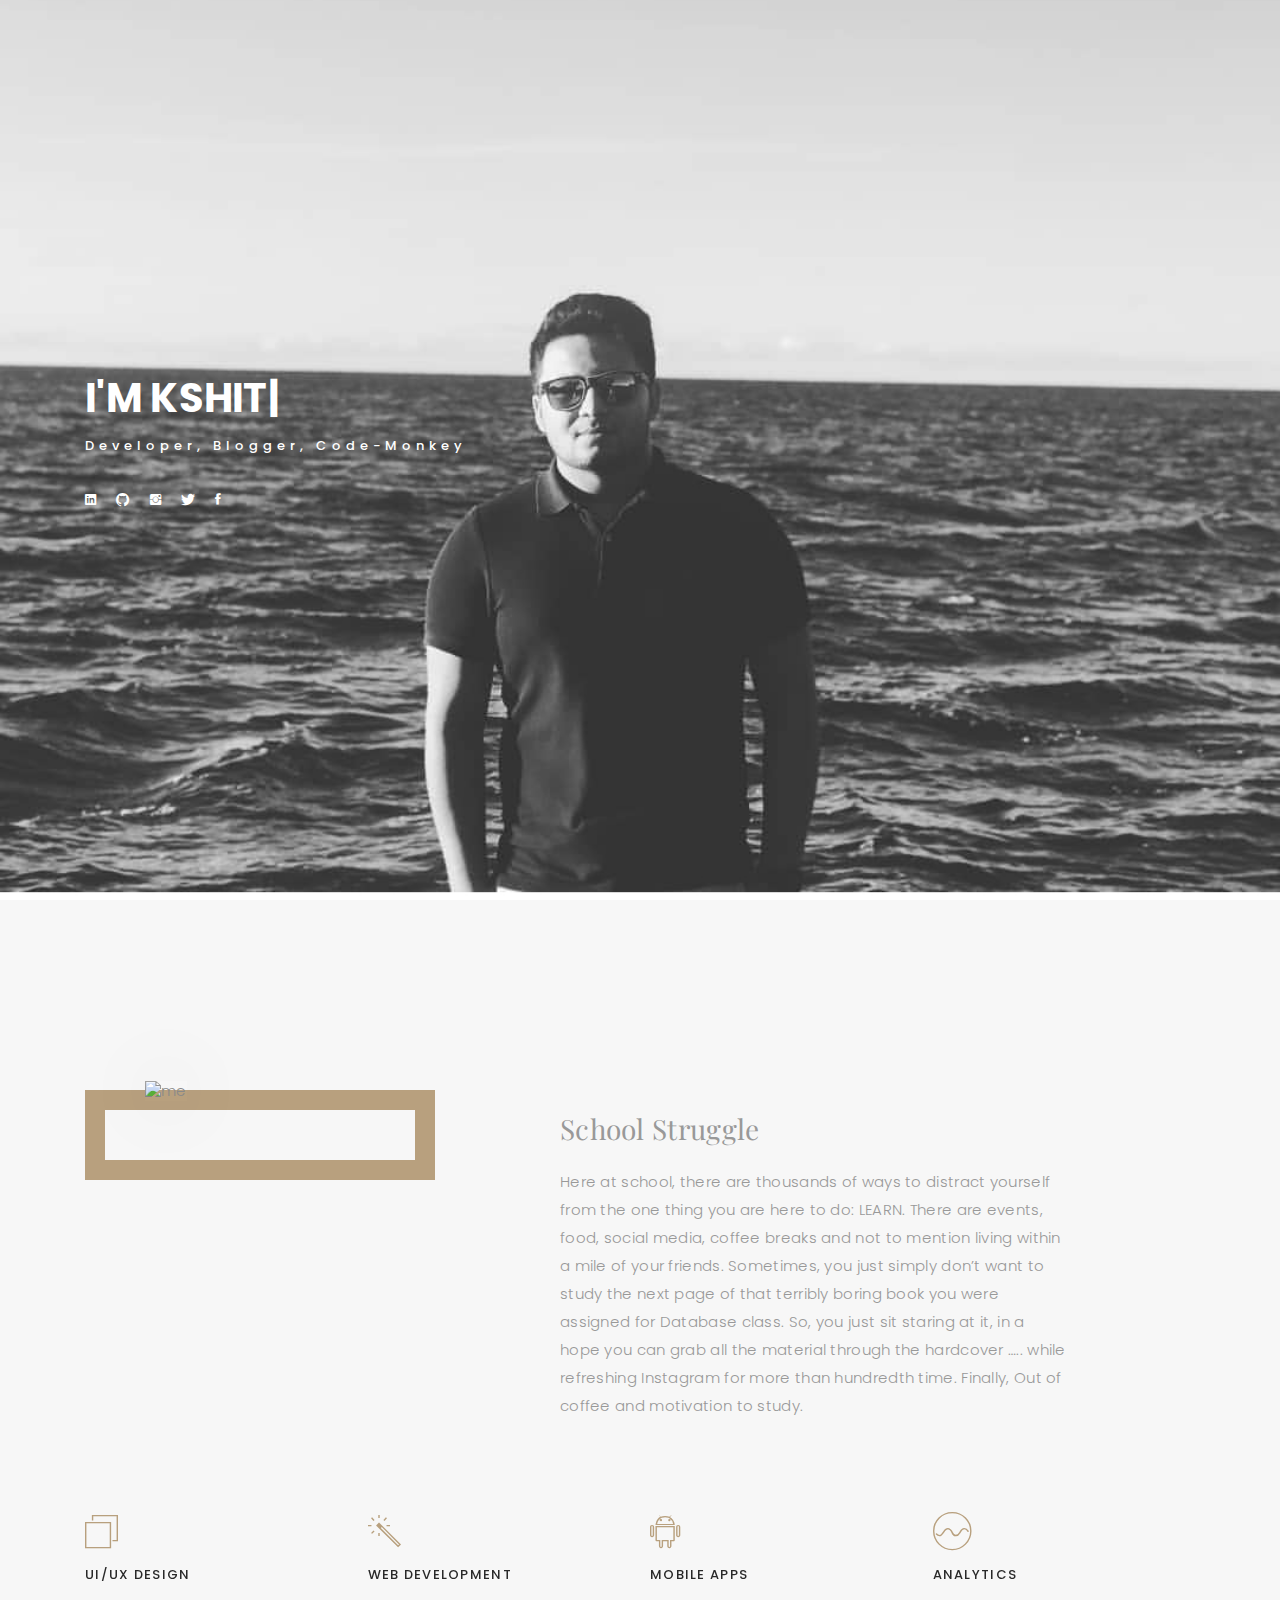
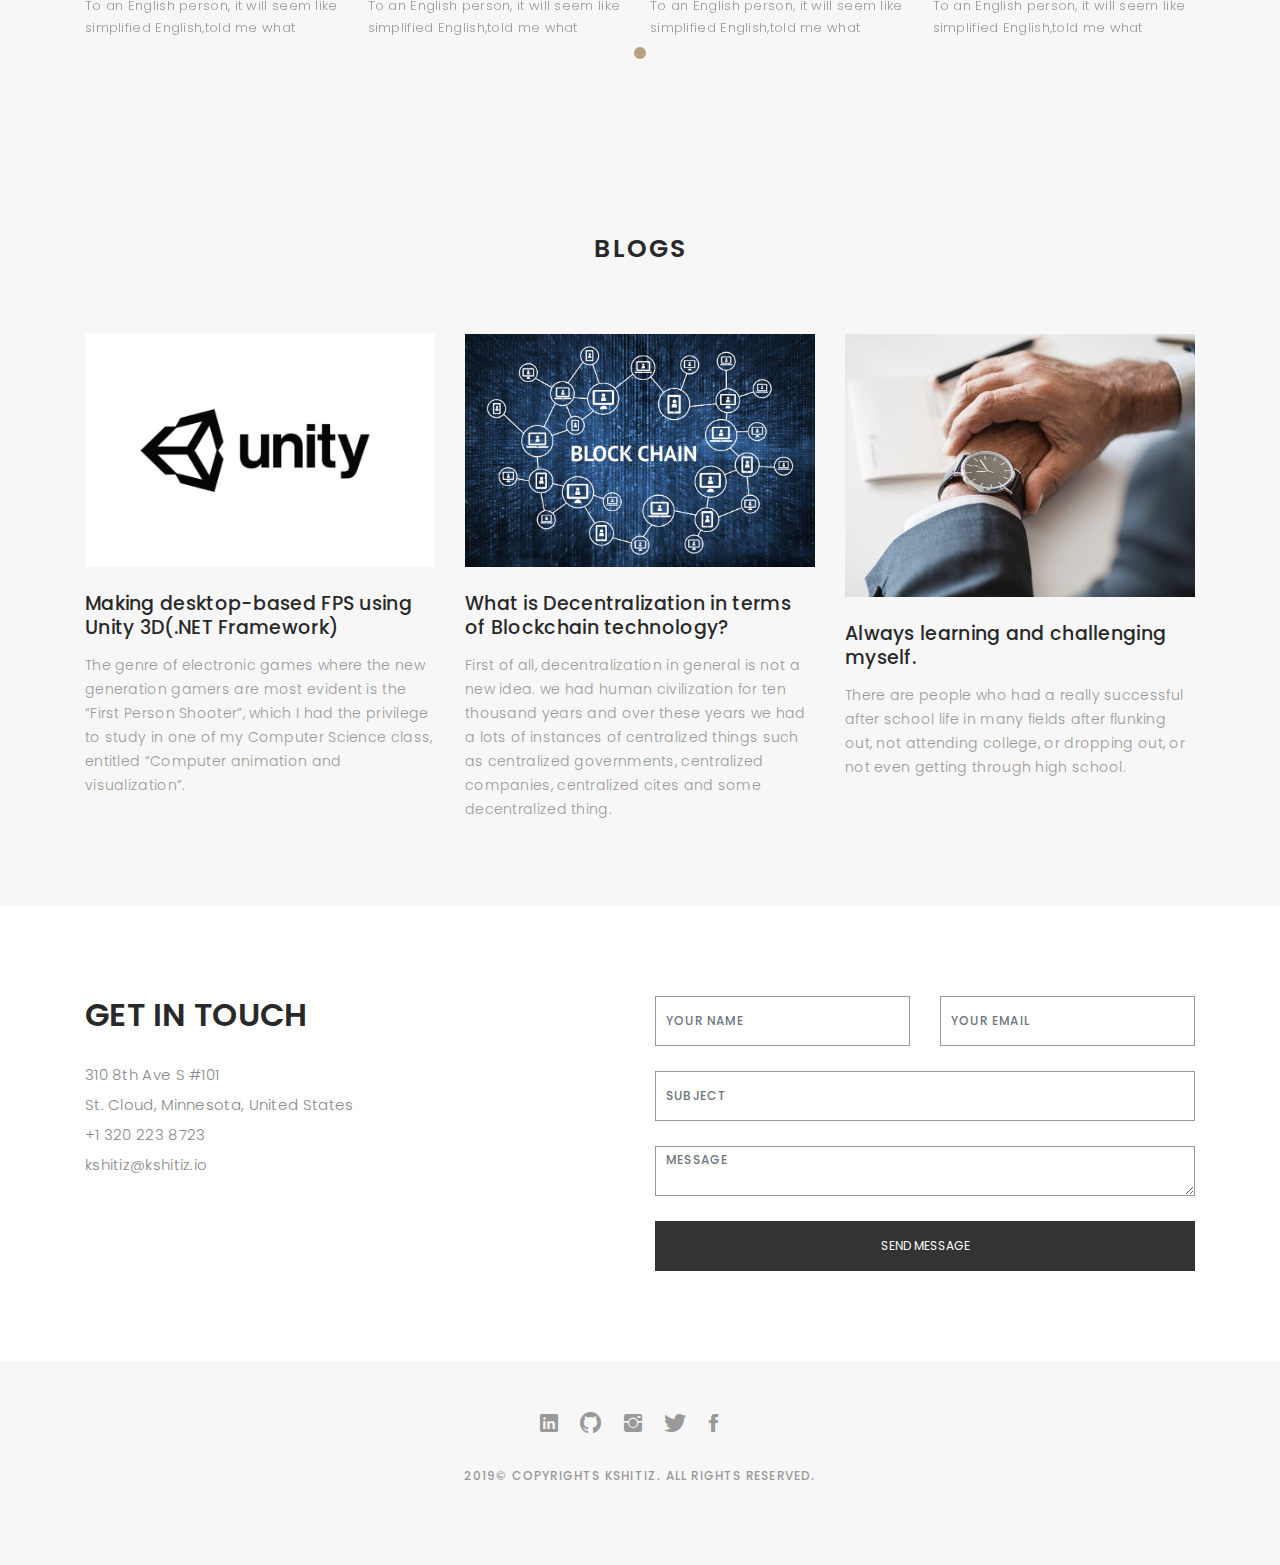
==== index.html @ 34f05f37 "Kshitiz.net web" ====
﻿<!DOCTYPE html>
<html lang="en">

<head>
  <!-- meta -->
  <meta charset="utf-8">
  <meta content="width=device-width, initial-scale=1.0" name="viewport">

  <title>Kshitiz Hamal's Resume</title>
  <meta content="" name="keywords">
  <meta content="" name="description">

  <!-- Google Fonts -->
  <link href="https://fonts.googleapis.com/css?family=Poppins:300,300i,400,400i,500,500i,600,600i,700,700i|Playfair+Display:400,400i,700,700i,900,900i" rel="stylesheet">

  <!-- Bootstrap CSS File -->
  <link href="lib/bootstrap/css/bootstrap.min.css" rel="stylesheet">

  <!-- Libraries CSS Files -->
  <link href="lib/ionicons/css/ionicons.min.css" rel="stylesheet">
  <link href="lib/owlcarousel/assets/owl.carousel.min.css" rel="stylesheet">
  <link href="lib/magnific-popup/magnific-popup.css" rel="stylesheet">
  <link href="lib/hover/hover.min.css" rel="stylesheet">

  <!-- Main Stylesheet File -->
  <link href="css/style.css" rel="stylesheet">

  <!-- Responsive css -->
  <link href="css/responsive.css" rel="stylesheet">

  <!-- Favicon -->
  <link rel="shortcut icon" href="images/favicon.png">

  <!-- =======================================================
    Theme Name: Folio
    Theme URL: https://bootstrapmade.com/folio-bootstrap-portfolio-template/
    Author: BootstrapMade.com
    Author URL: https://bootstrapmade.com
  ======================================================= -->
</head>

<body>

  <!-- start section navbar -->
  <nav id="main-nav">
    <div class="row">
      <div class="container">

        <div class="logo">
          <a href="index.html"><img src="images/logo.png" alt="logo"></a>
        </div>

        <div class="responsive"><i data-icon="m" class="ion-navicon-round"></i></div>

        <ul class="nav-menu list-unstyled">
          <li><a href="#header" class="smoothScroll">Home</a></li>
          <li><a href="#about" class="smoothScroll">About</a></li>
          <li><a href="#portfolio" class="smoothScroll">Portfolio</a></li>
          <li><a href="#journal" class="smoothScroll">Blog</a></li>
          <li><a href="#contact" class="smoothScroll">Contact</a></li>
        </ul>

      </div>
    </div>
  </nav>
  <!-- End section navbar -->


  <!-- start section header -->
  <div id="header" class="home">

    <div class="container">
      <div class="header-content">
        <h1>I'm <span class="typed"></span></h1>
        <p>Developer, Blogger, Code-Monkey</p>

        <ul class="list-unstyled list-social">
            <li><a href="https://www.linkedin.com/in/kshitiz-hamal-8ba794b6/"><i class="ion-social-linkedin"></i></a></li>
            <li><a href="https://medium.com/@kshitizhamal"><i class="fa fa-medium"></i></a></li>

            <li><a href="https://github.com/82kshitiz"><i class="ion-social-github"></i></a></li>
            <li><a href="https://instagram.com/kshitiz_hamal"><i class="ion-social-instagram"></i></a></li>
            <li><a href="https://twitter.com/82kshitiz"><i class="ion-social-twitter"></i></a></li>
            <li><a href="https://www.facebook.com/hkshitiz"><i class="ion-social-facebook"></i></a></li>
        </ul>
      </div>
    </div>
  </div>
  <!-- End section header -->


  <!-- start section about us -->
  <div id="about" class="paddsection">
    <div class="container">
      <div class="row justify-content-between">

        <div class="col-lg-4 ">
          <div class="div-img-bg">
            <div class="about-img">
              <img src="images/me.jpg" class="img-responsive" alt="me">
            </div>
          </div>
        </div>

        <div class="col-lg-7">
          <div class="about-descr">

              <p class="p-heading">
                  School Struggle </p>
              <p class="separator">Here at school, there are thousands of ways to distract yourself from the one thing you are here to do: LEARN. There are events, food, social media, coffee breaks and not to mention living within a mile of your friends. Sometimes, you just simply don’t want to study the next page of that terribly boring book you were assigned for Database class. So, you just sit staring at it, in a hope you can grab all the material through the hardcover ….. while refreshing Instagram for more than hundredth time. Finally, Out of coffee and motivation to study.</p>

          </div>

        </div>
      </div>
    </div>
  </div>
  <!-- end section about us -->


  <!-- start section services -->
  <div id="services">
    <div class="container">

        <div class="services-carousel owl-theme">

            <div class="services-block">

                <i class="ion-ios-browsers-outline"></i>
                <span>UI/UX DESIGN</span>
                <p class="separator">To an English person, it will seem like simplified English,told me what </p>

            </div>

            <!--  <div class="services-block">

          <i class="ion-ios-lightbulb-outline"></i>
          <span>BRAND IDENTITY</span>
          <p class="separator">To an English person, it will seem like simplified English,told me what </p>

      </div>-->

            <div class="services-block">

                <i class="ion-ios-color-wand-outline"></i>
                <span>WEB Development</span>
                <p class="separator">To an English person, it will seem like simplified English,told me what </p>

            </div>

            <div class="services-block">

                <i class="ion-social-android-outline"></i>
                <span>MOBILE APPS</span>
                <p class="separator">To an English person, it will seem like simplified English,told me what </p>

            </div>

           <div class="services-block">

        <i class="ion-ios-analytics-outline"></i>
        <span>Analytics</span>
        <p class="separator">To an English person, it will seem like simplified English,told me what </p>

    </div>
        
            <!--   <div class="services-block">

      <i class="ion-ios-camera-outline"></i>
      <span>PHOTOGRAPHY</span>
      <p class="separator">To an English person, it will seem like simplified English,told me what </p>

    </div>-->

        </div>

      </div>

    </div>
    <!-- end section services -->
            <!--

      <!-- start section portfolio
      <div id="portfolio" class="text-center paddsection">

        <div class="container">
          <div class="section-title text-center">
            <h2>My Portfolio</h2>
          </div>
        </div>

        <div class="container">
          <div class="row">
            <div class="col-md-12">

              <div class="portfolio-list">

                <ul class="nav list-unstyled" id="portfolio-flters">
                  <li class="filter filter-active" data-filter=".all">all</li>
                  <li class="filter" data-filter=".branding">branding</li>
                  <li class="filter" data-filter=".mockups">mockups</li>
                  <li class="filter" data-filter=".uikits">ui kits</li>
                  <li class="filter" data-filter=".webdesign">web design</li>
                  <li class="filter" data-filter=".photography">photography</li>
                </ul>

              </div>

              <div class="portfolio-container">

                <div class="col-lg-4 col-md-6 portfolio-thumbnail all branding uikits webdesign">
                  <a class="popup-img" href="images/portfolio/1.jpg">
                    <img src="images/portfolio/1.jpg" alt="img">
                  </a>
                </div>

                <div class="col-lg-4 col-md-6 portfolio-thumbnail all mockups uikits photography">
                  <a class="popup-img" href="images/portfolio/2.jpg">
                    <img src="images/portfolio/2.jpg"  alt="img">
                  </a>
                </div>

                <div class="col-lg-4 col-md-6 portfolio-thumbnail all branding webdesig photographyn">
                  <a class="popup-img" href="images/portfolio/3.jpg">
                    <img src="images/portfolio/3.jpg" alt="img">
                  </a>
                </div>

                <div class="col-lg-4 col-md-6 portfolio-thumbnail all mockups webdesign photography">
                  <a class="popup-img" href="images/portfolio/4.jpg">
                    <img src="images/portfolio/4.jpg" alt="img">
                  </a>
                </div>

                <div class="col-lg-4 col-md-6 portfolio-thumbnail all branding uikits photography">
                  <a class="popup-img" href="images/portfolio/5.jpg">
                    <img src="images/portfolio/5.jpg" alt="img">
                  </a>
                </div>

                <div class="col-lg-4 col-md-6 portfolio-thumbnail all mockups uikits webdesign">
                  <a class="popup-img" href="images/portfolio/6.jpg">
                    <img src="images/portfolio/6.jpg" alt="img">
                  </a>
                </div>

              </div>
            </div>
          </div>
        </div>

      </div>-->
            <!-- End section portfolio


    <!-- start section journal -->
            <div id="journal" class="text-left paddsection">

                <div class="container">
                    <div class="section-title text-center">
                        <h2>Blogs</h2>
                    </div>
                </div>

                <div class="container">
                    <div class="journal-block">
                        <div class="row">

                            <div class="col-lg-4 col-md-6">
                                <div class="journal-info">

                                    <a href="blog-single.html"><img src="images/blog1.jpg" class="img-responsive" alt="img"></a>

                                    <div class="journal-txt">

                                        <h4><a href="blog-single.html">Making desktop-based FPS using Unity 3D(.NET Framework)</a></h4>
                                        <p class="separator">
                                            The genre of electronic games where the new generation gamers are most evident is the “First Person Shooter”, which I had the privilege to study in one of my Computer Science class, entitled “Computer animation and visualization”.
                                        </p>

                                    </div>

                                </div>
                            </div>

                            <div class="col-lg-4 col-md-6">
                                <div class="journal-info">

                                    <a href="blog-single.html"><img src="images/blog-post-2.jpg" class="img-responsive" alt="img"></a>

                                    <div class="journal-txt">

                                        <h4>
                                            <a href="#blog-single.html">
                                                What is Decentralization in terms of Blockchain technology?
                                            </a>
                                        </h4>
                                        <p class="separator">
                                            First of all, decentralization in general is not a new idea. we had human civilization for ten thousand years and over these years we had a lots of instances of centralized things such as centralized governments, centralized companies, centralized cites and some decentralized thing.
                                        </p>

                                    </div>

                                </div>
                            </div>

                            <div class="col-lg-4 col-md-6">
                                <div class="journal-info">

                                    <a href="blog-single.html"><img src="images/blog-post-3.jpg" class="img-responsive" alt="img"></a>

                                    <div class="journal-txt">

                                        <h4><a href="blog-single.html"> Always learning and challenging myself.</a></h4>
                                        <p class="separator">
                                            There are people who had a really successful after school life in many fields after flunking out, not attending college, or dropping out, or not even getting through high school.
                                        </p>

                                    </div>

                                </div>
                            </div>

                        </div>
                    </div>
                </div>

            </div>
            <!-- End section journal -->
            <!-- start sectoion contact -->
            <div id="contact" class="paddsection">
                <div class="container">
                    <div class="contact-block1">
                        <div class="row">

                            <div class="col-lg-6">
                                <div class="contact-contact">

                                    <h2 class="mb-30">GET IN TOUCH</h2>

                                    <ul class="contact-details">
                                        <li><span>310 8th Ave S #101</span></li>
                                        <li><span>St. Cloud, Minnesota, United States</span></li>
                                        <li><span>+1 320 223 8723</span></li>
                                        <li><span>kshitiz@kshitiz.io</span></li>
                                    </ul>

                                </div>
                            </div>

                            <div class="col-lg-6">
                                <form action="" method="post" role="form" class="contactForm">
                                    <div class="row">

                                        <div id="sendmessage">Your message has been sent. Thank you!</div>
                                        <div id="errormessage"></div>

                                        <div class="col-lg-6">
                                            <div class="form-group contact-block1">
                                                <input type="text" name="name" class="form-control" id="name" placeholder="Your Name" data-rule="minlen:4" data-msg="Please enter at least 4 chars" />
                                                <div class="validation"></div>
                                            </div>
                                        </div>

                                        <div class="col-lg-6">
                                            <div class="form-group">
                                                <input type="email" class="form-control" name="email" id="email" placeholder="Your Email" data-rule="email" data-msg="Please enter a valid email" />
                                                <div class="validation"></div>
                                            </div>
                                        </div>

                                        <div class="col-lg-12">
                                            <div class="form-group">
                                                <input type="text" class="form-control" name="subject" id="subject" placeholder="Subject" data-rule="minlen:4" data-msg="Please enter at least 8 chars of subject" />
                                                <div class="validation"></div>
                                            </div>
                                        </div>

                                        <div class="col-lg-12">
                                            <div class="form-group">
                                                <textarea class="form-control" name="message" rows="12" data-rule="required" data-msg="Please write something for us" placeholder="Message"></textarea>
                                                <div class="validation"></div>
                                            </div>
                                        </div>

                                        <div class="col-lg-12">
                                            <input type="submit" class="btn btn-defeault btn-send" value="Send message">
                                        </div>

                                    </div>
                                </form>
                            </div>
                        </div>
                    </div>
                </div>
            </div>
            <!-- start sectoion contact -->
            <!-- start section footer -->
            <div id="footer" class="text-center">
                <div class="container">
                    <div class="socials-media text-center">

                        <ul class="list-unstyled">
                            <li><a href="https://www.linkedin.com/in/kshitiz-hamal-8ba794b6/"><i class="ion-social-linkedin"></i></a></li>
                            <li><a href="https://medium.com/@kshitizhamal"><i class="fa fa-medium"></i></a></li>

                            <li><a href="https://github.com/82kshitiz"><i class="ion-social-github"></i></a></li>
                            <li><a href="https://instagram.com/kshitiz_hamal"><i class="ion-social-instagram"></i></a></li>
                            <li><a href="https://twitter.com/82kshitiz"><i class="ion-social-twitter"></i></a></li>
                            <li><a href="https://www.facebook.com/hkshitiz"><i class="ion-social-facebook"></i></a></li>
                        </ul>

                    </div>

                    <p>2019&copy; Copyrights Kshitiz. All rights reserved.</p>



                </div>
            </div>
            <!-- End section footer -->
            <!-- JavaScript Libraries -->
            <script src="lib/jquery/jquery.min.js"></script>
            <script src="lib/jquery/jquery-migrate.min.js"></script>
            <script src="lib/bootstrap/js/bootstrap.bundle.min.js"></script>
            <script src="lib/typed/typed.js"></script>
            <script src="lib/owlcarousel/owl.carousel.min.js"></script>
            <script src="lib/magnific-popup/magnific-popup.min.js"></script>
            <script src="lib/isotope/isotope.pkgd.min.js"></script>

            <!-- Contact Form JavaScript File -->
            <script src="contactform/contactform.js"></script>

            <!-- Template Main Javascript File -->
            <script src="js/main.js"></script>

</body>

</html>
---- css/style.css ----
/*
  Theme Name: Folio
  Theme URL: https://bootstrapmade.com/folio-bootstrap-portfolio-template/
  Author: BootstrapMade.com
  Author URL: https://bootstrapmade.com
*/

/*  General Styling
/*-----------------------------------------------------------------------------------*/

body {
  background: #ffffff;
  color: #898989;
  font-family: 'Poppins', helvetica;
  font-size: 15px;
  font-weight: 300;
  line-height: 20px;
  letter-spacing: 0.02em;
  overflow-x: hidden;
  margin: 0 auto;
  padding: 0;
  -moz-box-sizing: border-box;
  -ms-box-sizing: border-box;
  -o-box-sizing: border-box;
  -webkit-box-sizing: border-box;
  box-sizing: border-box;
}

h1, h2, h3, h4, h5, h6 {
  margin: 0;
}

h2 {
  color: #292929;
  font-weight: 600;
}

h4 {
  color: #292929;
  font-size: 14px;
  font-weight: 600;
}

a {
  color: #292929;
  text-decoration: none !important;
  -moz-transition: all 0.5s ease-in-out 0s;
  -ms-transition: all 0.5s ease-in-out 0s;
  -o-transition: all 0.5s ease-in-out 0s;
  -webkit-transition: all 0.5s ease-in-out 0s;
  transition: all 0.5s ease-in-out 0s;
}

a:hover {
  -moz-transition: all 0.5s ease-in-out 0s;
  -ms-transition: all 0.5s ease-in-out 0s;
  -o-transition: all 0.5s ease-in-out 0s;
  -webkit-transition: all 0.5s ease-in-out 0s;
  transition: all 0.5s ease-in-out 0s;
}

a:hover, a:focus {
  color: #b8a07e;
  text-decoration: underline;
}

nav ul li a {
  padding: 2px 0 0 0;
  position: relative;
  display: block;
  font-size: 12px;
  color: #999999;
  letter-spacing: 0.1em;
  font-weight: 500;
  line-height: 14px;
  text-transform: uppercase;
  -moz-transition: all 0.5s ease-in-out 0s;
  -ms-transition: all 0.5s ease-in-out 0s;
  -o-transition: all 0.5s ease-in-out 0s;
  -webkit-transition: all 0.5s ease-in-out 0s;
  transition: all 0.5s ease-in-out 0s;
}

p {
  margin: 25px 0;
  padding: 0;
  font-size: 15px;
  color: #999999;
  line-height: 28px;
}

::-moz-selection {
  background: #b8a07e;
  color: #fff;
}

::selection {
  background: #b8a07e;
  color: #fff;
}

.btn {
  background: #333;
  border: medium none;
  border-radius: 0;
  color: #fff;
  font-size: 12px;
  height: 50px;
  line-height: 50px;
  padding: 0 30px;
  text-transform: uppercase;
}

.btn:hover, .btn:focus {
  color: #fff;
}

.padDiv {
  padding: 30px 20px;
}

.section-title {
  margin-bottom: 70px;
}

.section-title h2 {
  font-size: 25px;
  letter-spacing: 2px;
  text-transform: uppercase;
}

.form-control {
  background-color: transparent;
  border: 1px solid #999;
  border-radius: 0;
  color: #999999;
  font-size: 12px;
  font-weight: 500;
  height: 50px;
  letter-spacing: 0.1em;
  padding-left: 10px;
  margin: 0 0 25px 0;
  line-height: 14px;
  text-transform: uppercase;
}

.form-control:focus {
  box-shadow: none;
  outline: 0 none;
}

.paddsection {
  padding-top: 90px;
  padding-bottom: 90px;
}

.paddsections {
  padding-top: 90px;
  padding-bottom: 90px !important;
}

.hvr-shutter-in-horizontal::before {
  background: #333;
}

.hvr-shutter-in-horizontal:hover {
  background: #b8a07e;
}

.mb-30 {
  margin-bottom: 30px;
}

/*-----------------------------------------------------------------------------------*/
/*  Navbar Top
/*-----------------------------------------------------------------------------------*/

nav {
  position: fixed;
  background: #fff;
  z-index: 1000;
  width: 100%;
  padding: 20px;
  display: none;
  -webkit-box-shadow: 0px 2px 92px 0px rgba(0, 0, 0, 0.18);
  -moz-box-shadow: 0px 2px 92px 0px rgba(0, 0, 0, 0.18);
  box-shadow: 0px 2px 92px 0px rgba(0, 0, 0, 0.18);
}

.nav-menu {
  float: right;
  line-height: 32px;
  margin-bottom: 0;
  padding-top: 16px;
}

nav ul li {
  float: left;
  margin-right: 15px;
  font-family: 'Poppins', sans-serif;
  font-size: 14px;
  margin-left: 40px;
}

nav ul li a {
  padding: 2px 0 0 0;
  position: relative;
  display: block;
  font-size: 14px;
  color: #999999;
  font-family: 'Poppins', helvetica;
  font-weight: 500;
  line-height: 16px;
  text-transform: uppercase;
  letter-spacing: 0.02em;
  text-transform: capitalize;
}

.logo {
  float: left;
}

.logo img {
  width: 100px;
  height: 50px;
}

.responsive {
  display: none;
  font-size: 23px;
}

.active {
  color: #afafaf;
}

/*----------------------------------------------------------------------------------*/
/*  Header
/*-----------------------------------------------------------------------------------*/

#header {
  background: url("../images/home-bg.jpg") repeat scroll center center / cover;
  height: 100vh;
  width: 100%;
}


#header .header-content {
  height: 100vh;
  text-align: left;
  width: 100%;
  display: flex;
  justify-content: center;
  flex-direction: column;
}

.header-content h1 {
  font-size: 40px;
  font-weight: 700;
  margin-bottom: 10px;
  text-transform: uppercase;
  color: #fff;
}

.header-content p {
  font-size: 13px;
  letter-spacing: 5px;
  margin-top: 0;
  margin-bottom: 30px;
  text-transform: capitalize;
  color: #fff;
  font-weight: 500;
}

.header-content .list-social li {
  float: left;
  margin-right: 20px;
}

.header-content .list-social li i {
  color: #fff;
  font-size: 15px;
}

/*-----------------------------------------------------------------------------------*/
/*  Aout-us
/*-----------------------------------------------------------------------------------*/

#about {
  width: 100%;
  height: auto;
  background: #f7f7f7;
  padding-top: 190px;
}

#about .div-img-bg {
  padding-bottom: 30px;
  border: 20px solid #b8a07e;
}

#about .div-img-bg .about-img img {
  width: 100%;
  box-shadow: 0px 0px 85px 0px rgba(0, 0, 0, 0.14);
  margin-top: -60px;
  margin-left: 40px;
  height: 400px;
  object-fit: cover;
}

#about .about-descr .p-heading {
  font-family: 'Playfair Display', serif;
  font-size: 28px;
  text-align: left;
}

#about .about-descr .separator {
  max-width: 80%;
  margin-bottom: 0;
  text-align: left;
}

/*-----------------------------------------------------------------------------------*/
/*   Services
/*-----------------------------------------------------------------------------------*/

#services {
  background: #f7f7f7;
  position: relative;
  padding-bottom: 80px;
}

.owl-item {
  float: left;
}
.services-block span {
  margin: 10px 0;
  position: relative;
  font-size: 13px;
  color: #292929;
  letter-spacing: 0.1em;
  font-weight: 500;
  text-transform: uppercase;
  display: block;
}

.services-block .separator {
  margin: 0;
  font-size: 13px;
  line-height: 22px;
}

.services-block i {
  font-size: 44px;
  color: #b8a07e;
  line-height: 44px;
}


.services-carousel  .owl-stage-outer {
  overflow: hidden;
}

.services-carousel .owl-dots {
  margin-top: 5px;
  text-align: center;
}

.services-carousel .owl-dot {
  display: inline-block;
  margin: 0 5px;
  width: 12px !important;
  height: 12px !important;
  border-radius: 50%;
  border: 0;
  padding: 0 !important;
  background-color: #ddd;
  cursor: pointer;
}

.services-carousel .owl-dot.active {
  background-color: #b8a07e;
}

.owl-nav {
  display: none;
}


/*-----------------------------------------------------------------------------------*/
/*  Portfolio
/*-----------------------------------------------------------------------------------*/

#portfolio {
  position: relative;
  padding-bottom: 50px;
}

#portfolio .portfolio-list {
  margin-bottom: 50px;
}

#portfolio .portfolio-list .nav {
  display: inline-block;
  margin: 0;
}

#portfolio .portfolio-list .nav li {
  margin: 0 40px 0 0;
  float: left;
  font-size: 14px;
  color: #999999;
  line-height: 16px;
  cursor: pointer;
  font-family: 'Poppins', helvetica;
  font-weight: 500;
  letter-spacing: 0.02em;
  text-transform: capitalize;
  -moz-transition: all 0.5s ease-in-out 0s;
  -ms-transition: all 0.5s ease-in-out 0s;
  -o-transition: all 0.5s ease-in-out 0s;
  -webkit-transition: all 0.5s ease-in-out 0s;
  transition: all 0.5s ease-in-out 0s;
}

#portfolio .portfolio-list .nav li:hover, #portfolio .portfolio-list .nav li.filter-active  {
  color: #b8a07e;
  -moz-transition: all 0.5s ease-in-out 0s;
  -ms-transition: all 0.5s ease-in-out 0s;
  -o-transition: all 0.5s ease-in-out 0s;
  -webkit-transition: all 0.5s ease-in-out 0s;
  transition: all 0.5s ease-in-out 0s;
}

#portfolio .portfolio-container {
  display: inline-block;
  margin-bottom: 50px;
  width: 100%;
}

.portfolio-thumbnail {
  margin-bottom: 30px;
  overflow: hidden;
}

.portfolio-thumbnail img {
  max-width: 100%;
}

/*-----------------------------------------------------------------------------------*/
/*  Journal
/*-----------------------------------------------------------------------------------*/

#journal,  #journal-blog {
  height: auto;
  width: 100%;
  background: #f7f7f7;
  padding-bottom: 60px;
  position: relative;
}

#journal-blog {
  background: #fff;
  padding-bottom: 30px;
}

#journal .journal-block {
  display: inline-block;
  height: auto;
  width: 100%;
}

#journal .journal-block .journal-info {
  position: relative;
}

.journal-block .journal-info img {
  max-width: 100%;
}

.journal-block .journal-info .journal-txt {
  padding: 25px 0px;
  position: relative;
}

.journal-block .journal-info .journal-txt h4 a {
  display: block;
  font-size: 19px;
  line-height: 24px;
  margin: 0 0 13px 0;
  font-weight: 500;
  color: #292929;
  -moz-transition: all 0.5s ease-in-out 0s;
  -ms-transition: all 0.5s ease-in-out 0s;
  -o-transition: all 0.5s ease-in-out 0s;
  -webkit-transition: all 0.5s ease-in-out 0s;
  transition: all 0.5s ease-in-out 0s;
}

.journal-block .journal-info .journal-txt h4 a:hover {
  color: #b8a07e;
  -moz-transition: all 0.5s ease-in-out 0s;
  -ms-transition: all 0.5s ease-in-out 0s;
  -o-transition: all 0.5s ease-in-out 0s;
  -webkit-transition: all 0.5s ease-in-out 0s;
  transition: all 0.5s ease-in-out 0s;
}

.journal-block .journal-info .journal-txt p {
  margin: 0;
  font-size: 14px;
  line-height: 24px;
}

/*-----------------------------------------------------------------------------------*/
/*  Contact
/*-----------------------------------------------------------------------------------*/

#contact {
  height: auto;
  width: 100%;
}

.contact-details {
  list-style: none;
  margin: 0;
  padding: 0;
}

.contact-details li {
  padding-bottom: 10px;
}

#contact input, #contact textarea {
  width: 100%;
}


#contact  #sendmessage {
  color: #18d26e;
  border: 1px solid #18d26e;
  display: none;
  text-align: center;
  padding: 15px;
  font-weight: 600;
  margin: 15px;
}

#contact  #errormessage {
  color: red;
  display: none;
  border: 1px solid red;
  text-align: center;
  padding: 15px;
  font-weight: 600;
  margin: 15px;
}

#contact #sendmessage.show, #contact #errormessage.show, #contact .show {
  display: block;
}

#contact .validation {
  color: red;
  display: none;
  margin: 0 0 20px;
  font-weight: 400;
  font-size: 13px;
}

/*-----------------------------------------------------------------------------------*/
/*  Footer
/*-----------------------------------------------------------------------------------*/

#footer {
  background: #f7f7f7;
  padding-top: 50px;
  padding-bottom: 50px;
}

#footer .socials-media {
  width: 100%;
}

#footer .socials-media ul {
  display: inline-block;
  float: none;
  margin: 0 0 20px 0;
}

#footer .socials-media ul li {
  float: left;
  margin-left: 10px;
  margin-right: 10px;
}

#footer .socials-media ul li a {
  font-size: 24px;
  color: #999;
  letter-spacing: 0.1em;
  font-weight: 500;
  background: transparent;
  text-transform: uppercase;
  -moz-transition: all 0.5s ease-in-out 0s;
  -ms-transition: all 0.5s ease-in-out 0s;
  -o-transition: all 0.5s ease-in-out 0s;
  -webkit-transition: all 0.5s ease-in-out 0s;
  transition: all 0.5s ease-in-out 0s;
}

#footer .socials-media ul li a:hover {
  color: #b8a07e;
  -moz-transition: all 0.5s ease-in-out 0s;
  -ms-transition: all 0.5s ease-in-out 0s;
  -o-transition: all 0.5s ease-in-out 0s;
  -webkit-transition: all 0.5s ease-in-out 0s;
  transition: all 0.5s ease-in-out 0s;
}

#footer p {
  font-size: 12px;
  letter-spacing: 0.1em;
  font-weight: 500;
  margin-top: 0;
  text-transform: uppercase;
}

.credits {
  font-size: 13px;
}
---- css/responsive.css ----
/** Width between 1200x to 0
 *  ~~~~~~~~~~~~~~~~~~~~~~~~~~~~~~~~~~~~
 */

@media (min-width: 1200px) {

}

/** Width between 992px to 1199px
 *  ~~~~~~~~~~~~~~~~~~~~~~~~~~~~~~~~~~~~
 */

@media (min-width: 992px) and (max-width: 1199px) {
  
}

/** Width between 768px to 991px
 *  ~~~~~~~~~~~~~~~~~~~~~~~~~~~~~~~~~~~~
 */

@media (min-width: 768px) and (max-width: 991px) {
  /* Navbar */
  nav {
    padding: 10px 15px;
  }
  .nav-menu {
    margin-top: 40px;
    display: none;
    float: none;
    width: 100%;
  }
  .nav-menu li {
    float: none;
    width: 100%;
    text-align: center;
    border-top: 1px solid #f7f7f7;
    line-height: 45px;
    margin-left: 0;
    padding-top: 10px;
    padding-bottom: 10px;
  }
  .responsive {
    float: right;
    padding-top: 15px;
    display: block;
  }
  /* About */
  .head-info .header-content .cmaster h1 {
    font-size: 32px;
  }
  #about .div-img-bg {
    padding: 0;
  }
  #about .div-img-bg .about-img img {
    margin-top: 0%;
    margin-left: calc(0% - 0px);
  }
  #about .about-descr .p-heading {
    font-size: 20px;
  }
  #about .about-descr .separator {
    max-width: 100%;
    margin-bottom: 0;
  }
  /* portfolio */
  #portfolio .portfolio-list .nav li {
    float: none;
    margin: 20px;
    display: inline-block;
  }
  /* journal */
  #journal .journal-block .journal-info {
    margin-bottom: 30px;
  }
  /* Contact */
  .contact-contact {
    margin-bottom: 30px;
  }
  /* Footer */
  #footer .socials-media ul li {
    margin-right: 0;
    margin-left: 0;
    float: none;
    display: inline-block;
  }
}

/** Width between 767px to 0
 *  ~~~~~~~~~~~~~~~~~~~~~~~~~~~~~~~~~~~~
 */

@media (max-width: 767px) {
  /* Navbar */
  nav {
    padding: 20px 15px;
  }
  .nav-menu {
    margin-top: 40px;
    display: none;
    float: none;
    width: 100%;
  }
  .nav-menu li {
    float: none;
    width: 100%;
    text-align: center;
    border-top: 1px solid #f7f7f7;
    line-height: 45px;
    margin-left: 0;
    padding-top: 10px;
    padding-bottom: 10px;
  }
  .responsive {
    float: right;
    padding-top: 15px;
    display: block;
  }
  /* About */
  .head-info .header-content h1 {
    font-size: 32px;
  }
  #about .div-img-bg {
    padding: 0;
  }
  #about .div-img-bg .about-img img {
    margin-top: 0%;
    margin-left: calc(0% - 0px);
  }
  #about .about-descr .p-heading {
    font-size: 20px;
  }
  #about .about-descr .separator {
    max-width: 100%;
    margin-bottom: 0;
  }
  /* portfolio */
  #portfolio .portfolio-list .nav li {
    float: none;
    margin: 20px;
    display: inline-block;
  }
  /* journal */
  #journal .journal-block .journal-info {
    margin-bottom: 30px;
  }
  /* Contact */
  .contact-contact {
    margin-bottom: 30px;
  }
  /* Footer */
  #footer .socials-media ul li {
    margin-right: 0;
    margin-left: 0;
    float: none;
    display: inline-block;
  }
}

/** Width between 600px to 0
 *  ~~~~~~~~~~~~~~~~~~~~~~~~~~~~~~~~~~~~
 */

@media (max-width: 600px) {
  /* Navbar */
  nav {
    padding: 20px 15px;
  }
  .nav-menu {
    margin-top: 40px;
    display: none;
    float: none;
    width: 100%;
  }
  .nav-menu li {
    float: none;
    width: 100%;
    text-align: center;
    border-top: 1px solid #f7f7f7;
    line-height: 45px;
    margin-left: 0;
    padding-top: 10px;
    padding-bottom: 10px;
  }
  .responsive {
    float: right;
    padding-top: 15px;
    display: block;
  }
  /* About */
  .head-info .header-content h1 {
    font-size: 32px;
  }
  #about .div-img-bg {
    padding: 0;
  }
  #about .div-img-bg .about-img img {
    margin-top: 0%;
    margin-left: calc(0% - 0px);
  }
  #about .about-descr .p-heading {
    font-size: 20px;
  }
  #about .about-descr .separator {
    max-width: 100%;
    margin-bottom: 0;
  }
  /* portfolio */
  #portfolio .portfolio-list .nav li {
    float: none;
    margin: 10px;
    display: inline-block;
  }
  /* journal */
  #journal .journal-block .journal-info {
    margin-bottom: 30px;
  }
  /* Contact */
  .contact-contact {
    margin-bottom: 30px;
  }
  /* Footer */
  #footer .socials-media ul li {
    margin-right: 0;
    margin-left: 0;
    float: none;
    display: inline-block;
  }
}

/** Width between 480px to 0
 *  ~~~~~~~~~~~~~~~~~~~~~~~~~~~~~~~~~~~~
 */

@media (max-width: 480px) {
  /* Navbar */
  nav {
    padding: 20px 15px;
  }
  .nav-menu {
    margin-top: 40px;
    display: none;
    float: none;
    width: 100%;
  }
  .nav-menu li {
    float: none;
    width: 100%;
    text-align: center;
    border-top: 1px solid #f7f7f7;
    line-height: 45px;
    margin-left: 0;
    padding-top: 10px;
    padding-bottom: 10px;
  }
  .responsive {
    float: right;
    padding-top: 15px;
    display: block;
  }
  /* About */
  .head-info .header-content h1 {
    font-size: 32px;
  }
  #about .div-img-bg {
    padding: 0;
  }
  #about .div-img-bg .about-img img {
    margin-top: 0%;
    margin-left: calc(0% - 0px);
  }
  #about .about-descr .p-heading {
    font-size: 20px;
  }
  #about .about-descr .separator {
    max-width: 100%;
    margin-bottom: 0;
  }
  /* portfolio */
  #portfolio .portfolio-list .nav li {
    float: none;
    margin: 20px;
  }
  /* journal */
  #journal .journal-block .journal-info {
    margin-bottom: 30px;
  }
  /* Contact */
  .contact-contact {
    margin-bottom: 30px;
  }
  /* Footer */
  #footer .socials-media ul li {
    margin-right: 0;
    margin-left: 0;
    float: none;
    display: inline-block;
  }
}

/** Width between 320px to 0
 *  ~~~~~~~~~~~~~~~~~~~~~~~~~~~~~~~~~~~~
 */

@media (max-width: 320px) {
  /* Navbar */
  nav {
    padding: 20px 15px;
  }
  .nav-menu {
    margin-top: 40px;
    display: none;
    float: none;
    width: 100%;
  }
  .nav-menu li {
    float: none;
    width: 100%;
    text-align: center;
    border-top: 1px solid #f7f7f7;
    line-height: 45px;
    margin-left: 0;
    padding-top: 10px;
    padding-bottom: 10px;
  }
  .responsive {
    float: right;
    padding-top: 15px;
    display: block;
  }
  /* About */
  .head-info .header-content h1 {
    font-size: 32px;
  }
  #about .div-img-bg {
    padding: 0;
  }
  #about .div-img-bg .about-img img {
    margin-top: 0%;
    margin-left: calc(0% - 0px);
  }
  #about .about-descr .p-heading {
    font-size: 20px;
  }
  #about .about-descr .separator {
    max-width: 100%;
    margin-bottom: 0;
  }
  /* portfolio */
  #portfolio .portfolio-list .nav li {
    float: none;
    margin: 20px;
  }
  /* journal */
  #journal .journal-block .journal-info {
    margin-bottom: 30px;
  }
  /* Contact */
  .contact-contact {
    margin-bottom: 30px;
  }
  /* Footer */
  #footer .socials-media ul li {
    margin-right: 0;
    margin-left: 0;
    float: none;
    display: inline-block;
  }
  /* Single page */
  .entry-comments-body span {
    display: inline-block;
    margin-right: 0;
  }
}
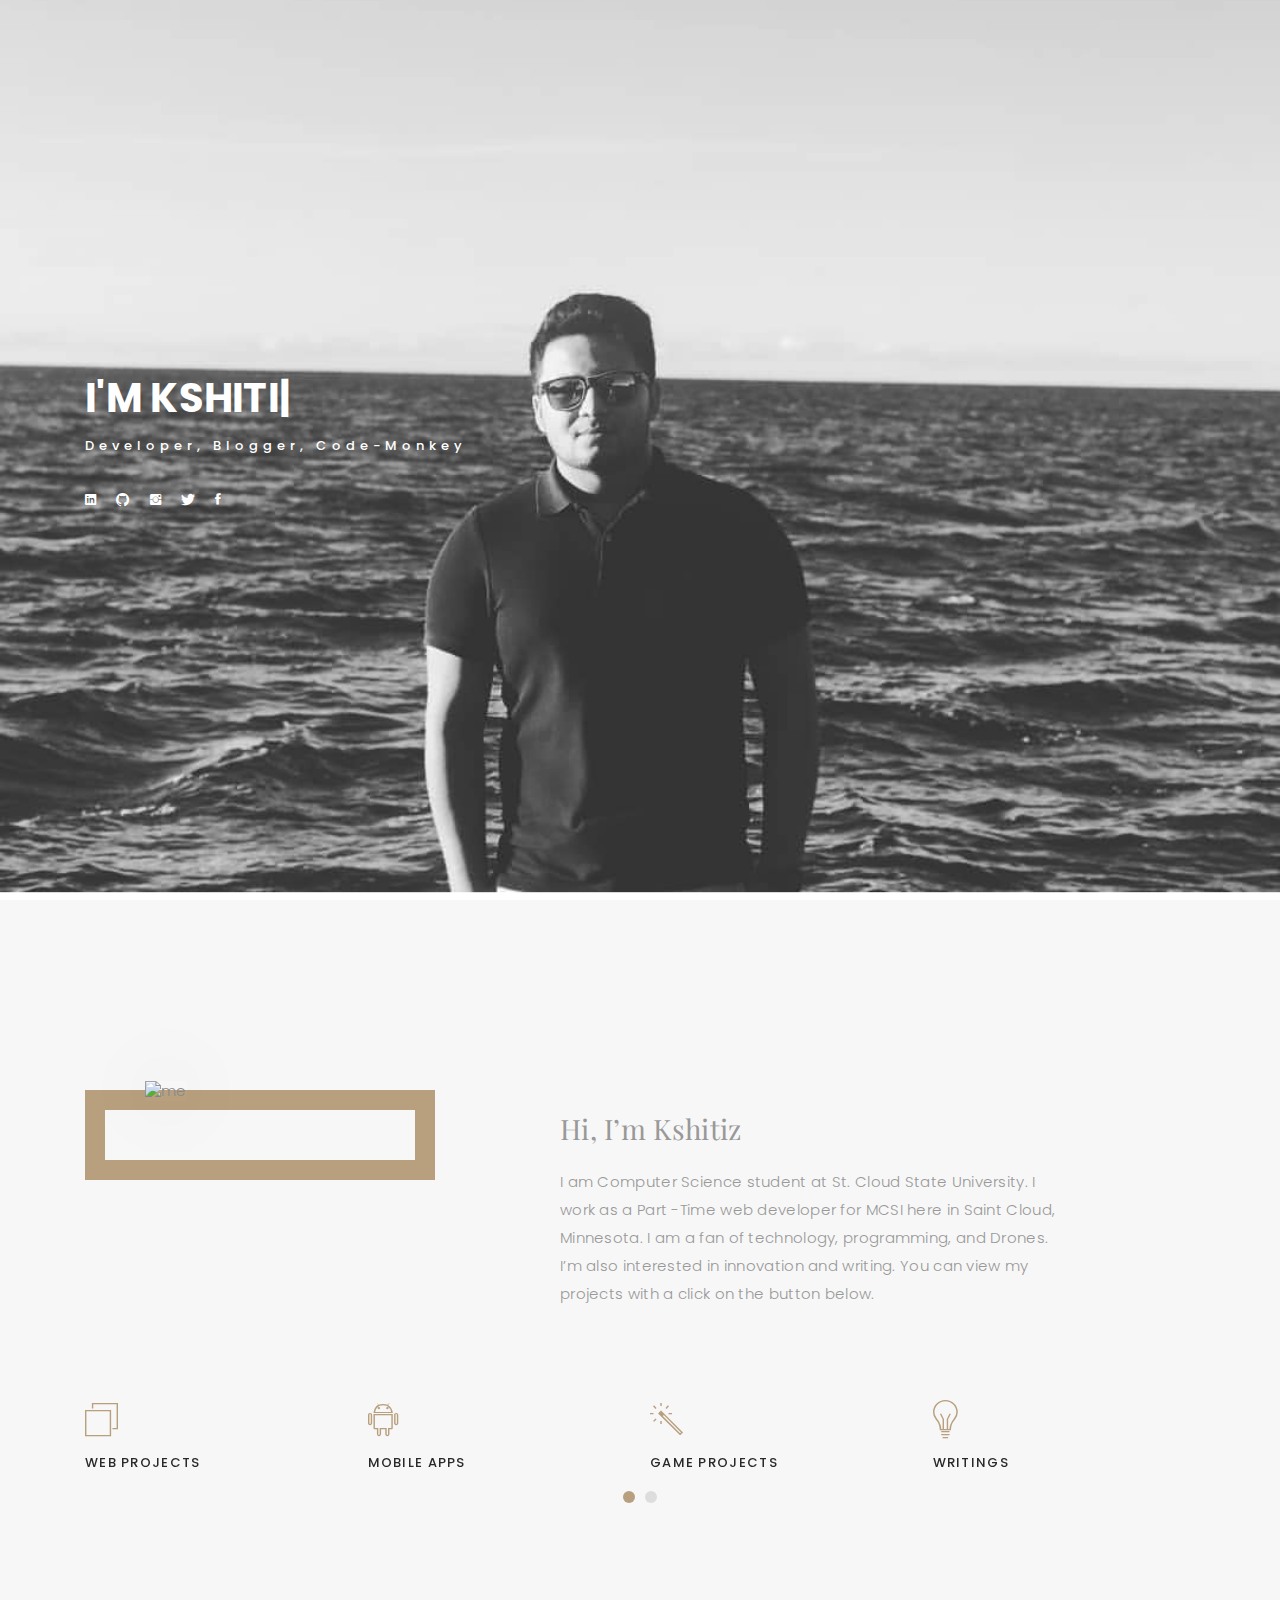
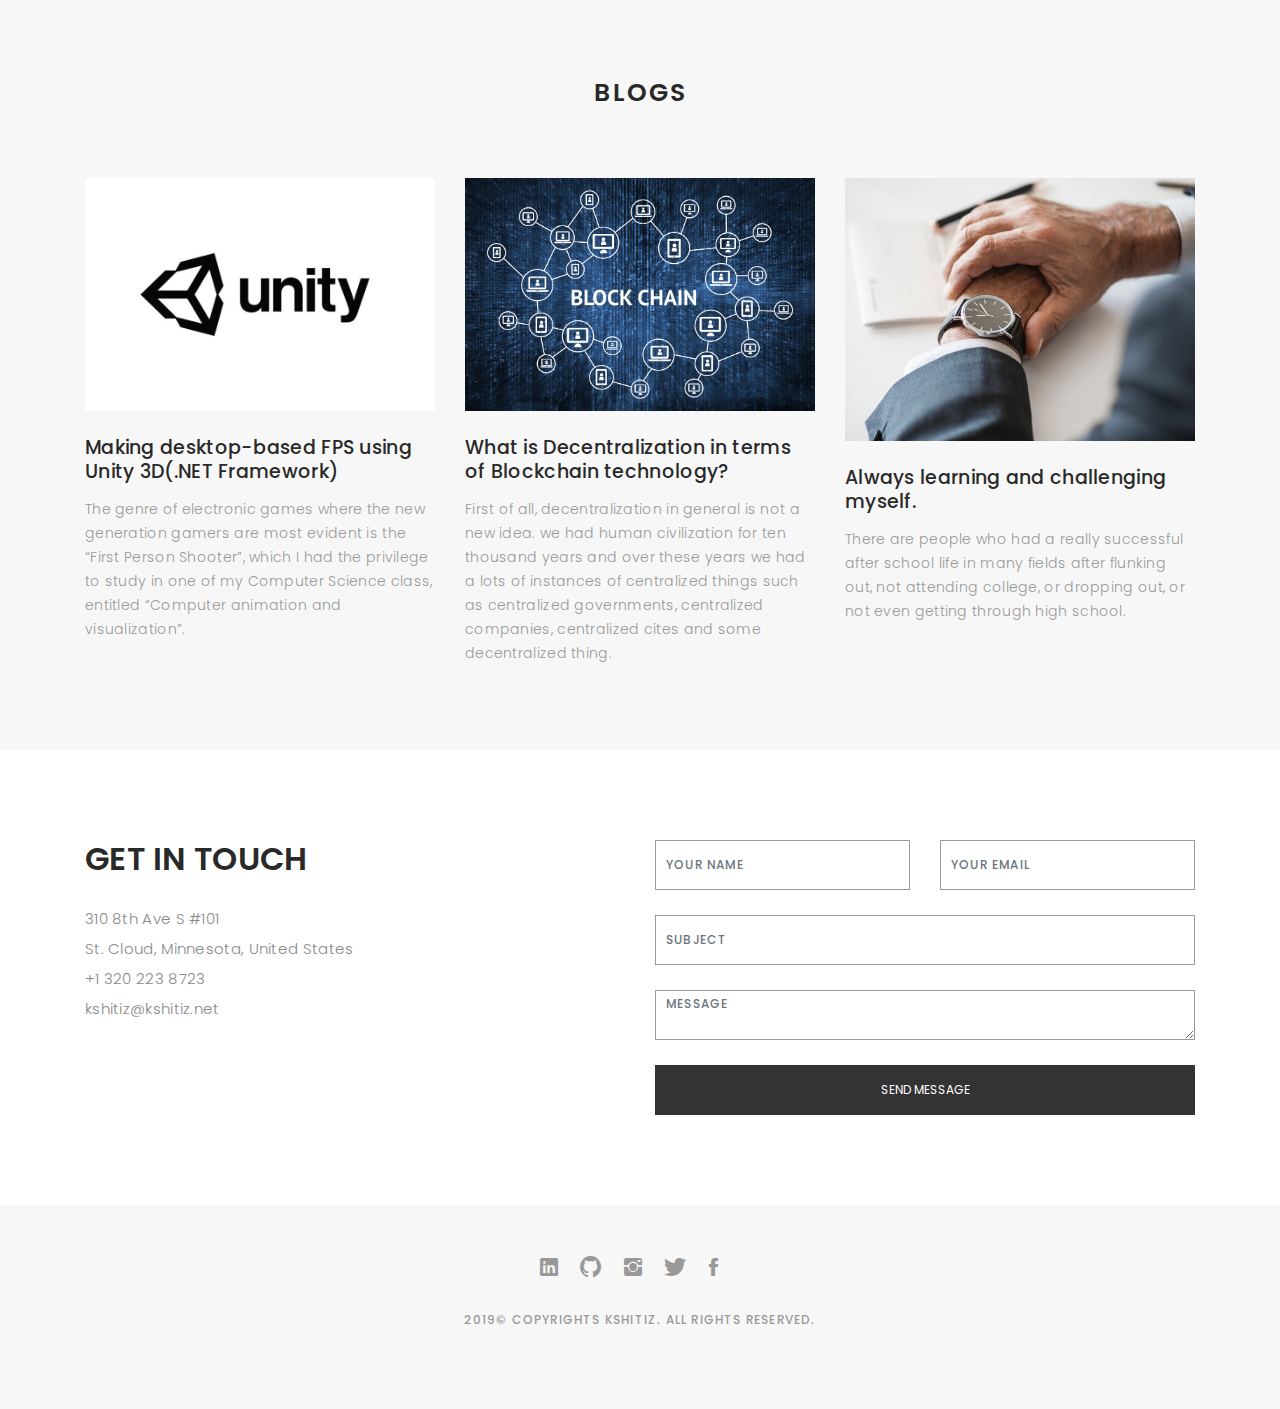
==== commit e05facc0: "Add files via upload" ====
--- a/index.html
+++ b/index.html
@@ -1,439 +1,436 @@
-﻿<!DOCTYPE html>
-<html lang="en">
-
-<head>
-  <!-- meta -->
-  <meta charset="utf-8">
-  <meta content="width=device-width, initial-scale=1.0" name="viewport">
-
-  <title>Kshitiz Hamal's Resume</title>
-  <meta content="" name="keywords">
-  <meta content="" name="description">
-
-  <!-- Google Fonts -->
-  <link href="https://fonts.googleapis.com/css?family=Poppins:300,300i,400,400i,500,500i,600,600i,700,700i|Playfair+Display:400,400i,700,700i,900,900i" rel="stylesheet">
-
-  <!-- Bootstrap CSS File -->
-  <link href="lib/bootstrap/css/bootstrap.min.css" rel="stylesheet">
-
-  <!-- Libraries CSS Files -->
-  <link href="lib/ionicons/css/ionicons.min.css" rel="stylesheet">
-  <link href="lib/owlcarousel/assets/owl.carousel.min.css" rel="stylesheet">
-  <link href="lib/magnific-popup/magnific-popup.css" rel="stylesheet">
-  <link href="lib/hover/hover.min.css" rel="stylesheet">
-
-  <!-- Main Stylesheet File -->
-  <link href="css/style.css" rel="stylesheet">
-
-  <!-- Responsive css -->
-  <link href="css/responsive.css" rel="stylesheet">
-
-  <!-- Favicon -->
-  <link rel="shortcut icon" href="images/favicon.png">
-
-  <!-- =======================================================
-    Theme Name: Folio
-    Theme URL: https://bootstrapmade.com/folio-bootstrap-portfolio-template/
-    Author: BootstrapMade.com
-    Author URL: https://bootstrapmade.com
-  ======================================================= -->
-</head>
-
-<body>
-
-  <!-- start section navbar -->
-  <nav id="main-nav">
-    <div class="row">
-      <div class="container">
-
-        <div class="logo">
-          <a href="index.html"><img src="images/logo.png" alt="logo"></a>
-        </div>
-
-        <div class="responsive"><i data-icon="m" class="ion-navicon-round"></i></div>
-
-        <ul class="nav-menu list-unstyled">
-          <li><a href="#header" class="smoothScroll">Home</a></li>
-          <li><a href="#about" class="smoothScroll">About</a></li>
-          <li><a href="#portfolio" class="smoothScroll">Portfolio</a></li>
-          <li><a href="#journal" class="smoothScroll">Blog</a></li>
-          <li><a href="#contact" class="smoothScroll">Contact</a></li>
-        </ul>
-
-      </div>
-    </div>
-  </nav>
-  <!-- End section navbar -->
-
-
-  <!-- start section header -->
-  <div id="header" class="home">
-
-    <div class="container">
-      <div class="header-content">
-        <h1>I'm <span class="typed"></span></h1>
-        <p>Developer, Blogger, Code-Monkey</p>
-
-        <ul class="list-unstyled list-social">
-            <li><a href="https://www.linkedin.com/in/kshitiz-hamal-8ba794b6/"><i class="ion-social-linkedin"></i></a></li>
-            <li><a href="https://medium.com/@kshitizhamal"><i class="fa fa-medium"></i></a></li>
-
-            <li><a href="https://github.com/82kshitiz"><i class="ion-social-github"></i></a></li>
-            <li><a href="https://instagram.com/kshitiz_hamal"><i class="ion-social-instagram"></i></a></li>
-            <li><a href="https://twitter.com/82kshitiz"><i class="ion-social-twitter"></i></a></li>
-            <li><a href="https://www.facebook.com/hkshitiz"><i class="ion-social-facebook"></i></a></li>
-        </ul>
-      </div>
-    </div>
-  </div>
-  <!-- End section header -->
-
-
-  <!-- start section about us -->
-  <div id="about" class="paddsection">
-    <div class="container">
-      <div class="row justify-content-between">
-
-        <div class="col-lg-4 ">
-          <div class="div-img-bg">
-            <div class="about-img">
-              <img src="images/me.jpg" class="img-responsive" alt="me">
-            </div>
-          </div>
-        </div>
-
-        <div class="col-lg-7">
-          <div class="about-descr">
-
-              <p class="p-heading">
-                  School Struggle </p>
-              <p class="separator">Here at school, there are thousands of ways to distract yourself from the one thing you are here to do: LEARN. There are events, food, social media, coffee breaks and not to mention living within a mile of your friends. Sometimes, you just simply don’t want to study the next page of that terribly boring book you were assigned for Database class. So, you just sit staring at it, in a hope you can grab all the material through the hardcover ….. while refreshing Instagram for more than hundredth time. Finally, Out of coffee and motivation to study.</p>
-
-          </div>
-
-        </div>
-      </div>
-    </div>
-  </div>
-  <!-- end section about us -->
-
-
-  <!-- start section services -->
-  <div id="services">
-    <div class="container">
-
-        <div class="services-carousel owl-theme">
-
-            <div class="services-block">
-
-                <i class="ion-ios-browsers-outline"></i>
-                <span>UI/UX DESIGN</span>
-                <p class="separator">To an English person, it will seem like simplified English,told me what </p>
-
-            </div>
-
-            <!--  <div class="services-block">
-
-          <i class="ion-ios-lightbulb-outline"></i>
-          <span>BRAND IDENTITY</span>
-          <p class="separator">To an English person, it will seem like simplified English,told me what </p>
-
-      </div>-->
-
-            <div class="services-block">
-
-                <i class="ion-ios-color-wand-outline"></i>
-                <span>WEB Development</span>
-                <p class="separator">To an English person, it will seem like simplified English,told me what </p>
-
-            </div>
-
-            <div class="services-block">
-
-                <i class="ion-social-android-outline"></i>
-                <span>MOBILE APPS</span>
-                <p class="separator">To an English person, it will seem like simplified English,told me what </p>
-
-            </div>
-
-           <div class="services-block">
-
-        <i class="ion-ios-analytics-outline"></i>
-        <span>Analytics</span>
-        <p class="separator">To an English person, it will seem like simplified English,told me what </p>
-
-    </div>
-        
-            <!--   <div class="services-block">
-
-      <i class="ion-ios-camera-outline"></i>
-      <span>PHOTOGRAPHY</span>
-      <p class="separator">To an English person, it will seem like simplified English,told me what </p>
-
-    </div>-->
-
-        </div>
-
-      </div>
-
-    </div>
-    <!-- end section services -->
-            <!--
-
-      <!-- start section portfolio
-      <div id="portfolio" class="text-center paddsection">
-
-        <div class="container">
-          <div class="section-title text-center">
-            <h2>My Portfolio</h2>
-          </div>
-        </div>
-
-        <div class="container">
-          <div class="row">
-            <div class="col-md-12">
-
-              <div class="portfolio-list">
-
-                <ul class="nav list-unstyled" id="portfolio-flters">
-                  <li class="filter filter-active" data-filter=".all">all</li>
-                  <li class="filter" data-filter=".branding">branding</li>
-                  <li class="filter" data-filter=".mockups">mockups</li>
-                  <li class="filter" data-filter=".uikits">ui kits</li>
-                  <li class="filter" data-filter=".webdesign">web design</li>
-                  <li class="filter" data-filter=".photography">photography</li>
-                </ul>
-
-              </div>
-
-              <div class="portfolio-container">
-
-                <div class="col-lg-4 col-md-6 portfolio-thumbnail all branding uikits webdesign">
-                  <a class="popup-img" href="images/portfolio/1.jpg">
-                    <img src="images/portfolio/1.jpg" alt="img">
-                  </a>
-                </div>
-
-                <div class="col-lg-4 col-md-6 portfolio-thumbnail all mockups uikits photography">
-                  <a class="popup-img" href="images/portfolio/2.jpg">
-                    <img src="images/portfolio/2.jpg"  alt="img">
-                  </a>
-                </div>
-
-                <div class="col-lg-4 col-md-6 portfolio-thumbnail all branding webdesig photographyn">
-                  <a class="popup-img" href="images/portfolio/3.jpg">
-                    <img src="images/portfolio/3.jpg" alt="img">
-                  </a>
-                </div>
-
-                <div class="col-lg-4 col-md-6 portfolio-thumbnail all mockups webdesign photography">
-                  <a class="popup-img" href="images/portfolio/4.jpg">
-                    <img src="images/portfolio/4.jpg" alt="img">
-                  </a>
-                </div>
-
-                <div class="col-lg-4 col-md-6 portfolio-thumbnail all branding uikits photography">
-                  <a class="popup-img" href="images/portfolio/5.jpg">
-                    <img src="images/portfolio/5.jpg" alt="img">
-                  </a>
-                </div>
-
-                <div class="col-lg-4 col-md-6 portfolio-thumbnail all mockups uikits webdesign">
-                  <a class="popup-img" href="images/portfolio/6.jpg">
-                    <img src="images/portfolio/6.jpg" alt="img">
-                  </a>
-                </div>
-
-              </div>
-            </div>
-          </div>
-        </div>
-
-      </div>-->
-            <!-- End section portfolio
-
-
-    <!-- start section journal -->
-            <div id="journal" class="text-left paddsection">
-
-                <div class="container">
-                    <div class="section-title text-center">
-                        <h2>Blogs</h2>
-                    </div>
-                </div>
-
-                <div class="container">
-                    <div class="journal-block">
-                        <div class="row">
-
-                            <div class="col-lg-4 col-md-6">
-                                <div class="journal-info">
-
-                                    <a href="blog-single.html"><img src="images/blog1.jpg" class="img-responsive" alt="img"></a>
-
-                                    <div class="journal-txt">
-
-                                        <h4><a href="blog-single.html">Making desktop-based FPS using Unity 3D(.NET Framework)</a></h4>
-                                        <p class="separator">
-                                            The genre of electronic games where the new generation gamers are most evident is the “First Person Shooter”, which I had the privilege to study in one of my Computer Science class, entitled “Computer animation and visualization”.
-                                        </p>
-
-                                    </div>
-
-                                </div>
-                            </div>
-
-                            <div class="col-lg-4 col-md-6">
-                                <div class="journal-info">
-
-                                    <a href="blog-single.html"><img src="images/blog-post-2.jpg" class="img-responsive" alt="img"></a>
-
-                                    <div class="journal-txt">
-
-                                        <h4>
-                                            <a href="#blog-single.html">
-                                                What is Decentralization in terms of Blockchain technology?
-                                            </a>
-                                        </h4>
-                                        <p class="separator">
-                                            First of all, decentralization in general is not a new idea. we had human civilization for ten thousand years and over these years we had a lots of instances of centralized things such as centralized governments, centralized companies, centralized cites and some decentralized thing.
-                                        </p>
-
-                                    </div>
-
-                                </div>
-                            </div>
-
-                            <div class="col-lg-4 col-md-6">
-                                <div class="journal-info">
-
-                                    <a href="blog-single.html"><img src="images/blog-post-3.jpg" class="img-responsive" alt="img"></a>
-
-                                    <div class="journal-txt">
-
-                                        <h4><a href="blog-single.html"> Always learning and challenging myself.</a></h4>
-                                        <p class="separator">
-                                            There are people who had a really successful after school life in many fields after flunking out, not attending college, or dropping out, or not even getting through high school.
-                                        </p>
-
-                                    </div>
-
-                                </div>
-                            </div>
-
-                        </div>
-                    </div>
-                </div>
-
-            </div>
-            <!-- End section journal -->
-            <!-- start sectoion contact -->
-            <div id="contact" class="paddsection">
-                <div class="container">
-                    <div class="contact-block1">
-                        <div class="row">
-
-                            <div class="col-lg-6">
-                                <div class="contact-contact">
-
-                                    <h2 class="mb-30">GET IN TOUCH</h2>
-
-                                    <ul class="contact-details">
-                                        <li><span>310 8th Ave S #101</span></li>
-                                        <li><span>St. Cloud, Minnesota, United States</span></li>
-                                        <li><span>+1 320 223 8723</span></li>
-                                        <li><span>kshitiz@kshitiz.io</span></li>
-                                    </ul>
-
-                                </div>
-                            </div>
-
-                            <div class="col-lg-6">
-                                <form action="" method="post" role="form" class="contactForm">
-                                    <div class="row">
-
-                                        <div id="sendmessage">Your message has been sent. Thank you!</div>
-                                        <div id="errormessage"></div>
-
-                                        <div class="col-lg-6">
-                                            <div class="form-group contact-block1">
-                                                <input type="text" name="name" class="form-control" id="name" placeholder="Your Name" data-rule="minlen:4" data-msg="Please enter at least 4 chars" />
-                                                <div class="validation"></div>
-                                            </div>
-                                        </div>
-
-                                        <div class="col-lg-6">
-                                            <div class="form-group">
-                                                <input type="email" class="form-control" name="email" id="email" placeholder="Your Email" data-rule="email" data-msg="Please enter a valid email" />
-                                                <div class="validation"></div>
-                                            </div>
-                                        </div>
-
-                                        <div class="col-lg-12">
-                                            <div class="form-group">
-                                                <input type="text" class="form-control" name="subject" id="subject" placeholder="Subject" data-rule="minlen:4" data-msg="Please enter at least 8 chars of subject" />
-                                                <div class="validation"></div>
-                                            </div>
-                                        </div>
-
-                                        <div class="col-lg-12">
-                                            <div class="form-group">
-                                                <textarea class="form-control" name="message" rows="12" data-rule="required" data-msg="Please write something for us" placeholder="Message"></textarea>
-                                                <div class="validation"></div>
-                                            </div>
-                                        </div>
-
-                                        <div class="col-lg-12">
-                                            <input type="submit" class="btn btn-defeault btn-send" value="Send message">
-                                        </div>
-
-                                    </div>
-                                </form>
-                            </div>
-                        </div>
-                    </div>
-                </div>
-            </div>
-            <!-- start sectoion contact -->
-            <!-- start section footer -->
-            <div id="footer" class="text-center">
-                <div class="container">
-                    <div class="socials-media text-center">
-
-                        <ul class="list-unstyled">
-                            <li><a href="https://www.linkedin.com/in/kshitiz-hamal-8ba794b6/"><i class="ion-social-linkedin"></i></a></li>
-                            <li><a href="https://medium.com/@kshitizhamal"><i class="fa fa-medium"></i></a></li>
-
-                            <li><a href="https://github.com/82kshitiz"><i class="ion-social-github"></i></a></li>
-                            <li><a href="https://instagram.com/kshitiz_hamal"><i class="ion-social-instagram"></i></a></li>
-                            <li><a href="https://twitter.com/82kshitiz"><i class="ion-social-twitter"></i></a></li>
-                            <li><a href="https://www.facebook.com/hkshitiz"><i class="ion-social-facebook"></i></a></li>
-                        </ul>
-
-                    </div>
-
-                    <p>2019&copy; Copyrights Kshitiz. All rights reserved.</p>
-
-
-
-                </div>
-            </div>
-            <!-- End section footer -->
-            <!-- JavaScript Libraries -->
-            <script src="lib/jquery/jquery.min.js"></script>
-            <script src="lib/jquery/jquery-migrate.min.js"></script>
-            <script src="lib/bootstrap/js/bootstrap.bundle.min.js"></script>
-            <script src="lib/typed/typed.js"></script>
-            <script src="lib/owlcarousel/owl.carousel.min.js"></script>
-            <script src="lib/magnific-popup/magnific-popup.min.js"></script>
-            <script src="lib/isotope/isotope.pkgd.min.js"></script>
-
-            <!-- Contact Form JavaScript File -->
-            <script src="contactform/contactform.js"></script>
-
-            <!-- Template Main Javascript File -->
-            <script src="js/main.js"></script>
-
-</body>
-
-</html>
+﻿<!DOCTYPE html>
+<html lang="en">
+
+<head>
+  <!-- meta -->
+  <meta charset="utf-8">
+  <meta content="width=device-width, initial-scale=1.0" name="viewport">
+
+  <title>Kshitiz Hamal's Resume</title>
+  <meta content="" name="keywords">
+  <meta content="" name="description">
+
+  <!-- Google Fonts -->
+  <link href="https://fonts.googleapis.com/css?family=Poppins:300,300i,400,400i,500,500i,600,600i,700,700i|Playfair+Display:400,400i,700,700i,900,900i" rel="stylesheet">
+
+  <!-- Bootstrap CSS File -->
+  <link href="lib/bootstrap/css/bootstrap.min.css" rel="stylesheet">
+     
+  <!-- Libraries CSS Files -->
+  <link href="lib/ionicons/css/ionicons.min.css" rel="stylesheet">
+  <link href="lib/owlcarousel/assets/owl.carousel.min.css" rel="stylesheet">
+  <link href="lib/magnific-popup/magnific-popup.css" rel="stylesheet">
+  <link href="lib/hover/hover.min.css" rel="stylesheet">
+
+  <!-- Main Stylesheet File -->
+  <link href="css/style.css" rel="stylesheet">
+
+  <!-- Responsive css -->
+  <link href="css/responsive.css" rel="stylesheet">
+
+  <!-- Favicon -->
+  <link rel="shortcut icon" href="images/favicon.png">
+
+  
+</head>
+
+<body>
+
+  <!-- start section navbar -->
+  <nav id="main-nav">
+    <div class="row">
+      <div class="container">
+
+        <div class="logo">
+          <a href="index.html"><img src="images/logo.png" alt="logo"></a>
+        </div>
+
+        <div class="responsive"><i data-icon="m" class="ion-navicon-round"></i></div>
+
+        <ul class="nav-menu list-unstyled">
+          <li><a href="#header" class="smoothScroll">Home</a></li>
+          <li><a href="#about" class="smoothScroll">About</a></li>
+          <li><a href="#portfolio" class="smoothScroll">Portfolio</a></li>
+          <li><a href="#journal" class="smoothScroll">Blog</a></li>
+          <li><a href="#contact" class="smoothScroll">Contact</a></li>
+        </ul>
+
+      </div>
+    </div>
+  </nav>
+  <!-- End section navbar -->
+
+
+  <!-- start section header -->
+  <div id="header" class="home">
+
+    <div class="container">
+      <div class="header-content">
+        <h1>I'm <span class="typed"></span></h1>
+        <p>Developer, Blogger, Code-Monkey</p>
+
+        <ul class="list-unstyled list-social">
+            <li><a href="https://www.linkedin.com/in/kshitiz-hamal-8ba794b6/"><i class="ion-social-linkedin"></i></a></li>
+            <li><a href="https://medium.com/@kshitizhamal"><i class="fa fa-medium"></i></a></li>
+
+            <li><a href="https://github.com/82kshitiz"><i class="ion-social-github"></i></a></li>
+            <li><a href="https://instagram.com/kshitiz_hamal"><i class="ion-social-instagram"></i></a></li>
+            <li><a href="https://twitter.com/82kshitiz"><i class="ion-social-twitter"></i></a></li>
+            <li><a href="https://www.facebook.com/hkshitiz"><i class="ion-social-facebook"></i></a></li>
+        </ul>
+      </div>
+    </div>
+  </div>
+  <!-- End section header -->
+
+
+  <!-- start section about us -->
+  <div id="about" class="paddsection">
+    <div class="container">
+      <div class="row justify-content-between">
+
+        <div class="col-lg-4 ">
+          <div class="div-img-bg">
+            <div class="about-img">
+              <img src="images/me.jpg" class="img-responsive" alt="me">
+            </div>
+          </div>
+        </div>
+
+        <div class="col-lg-7">
+          <div class="about-descr">
+
+              <p class="p-heading">
+                  Hi, I’m Kshitiz
+                 
+              </p>
+              <p class="separator">I am Computer Science student at St. Cloud State University. I work as a Part -Time web developer for MCSI here in Saint Cloud, Minnesota. I am a fan of technology, programming, and Drones. I’m also interested in innovation and writing. You can view my projects with a click on the button below. </p>
+
+          </div>
+
+        </div>
+      </div>
+    </div>
+  </div>
+  <!-- end section about us -->
+
+
+  <!-- start section services -->
+  <div id="services">
+    <div class="container">
+
+        <div class="services-carousel owl-theme">
+
+            <div class="services-block">
+
+                <i class="ion-ios-browsers-outline"></i>
+               <a href="https://mcsionline.net"> <span>WEB PROJECTS</span> </a>
+                <p class="separator"> </p>
+
+            </div>
+
+            <div class="services-block">
+
+                <i class="ion-social-android-outline"></i>
+                <a href="https://github.com/82kshitiz/BookUpp"> <span>MOBILE APPS</span> </a>
+                    <p class="separator"> </p>
+
+            </div>
+
+            <div class="services-block">
+
+                <i class="ion-ios-color-wand-outline"></i>
+                <a href="https://github.com/82kshitiz/The-Hidden-">  <span>GAME PROJECTS</span> </a>
+                    <p class="separator"> </p>
+
+            </div>
+
+            <div class="services-block">
+
+                <i class="ion-ios-lightbulb-outline"></i>
+              <a href="https://hackernoon.com/@kshitizhamal">  <span>WRITINGS</span> </a>
+                <p class="separator"> </p>
+
+            </div>
+
+           <div class="services-block">
+
+        <i class="ion-ios-analytics-outline"></i>
+        <span>HOBBIES</span>
+        <p class="separator"> </p>
+
+    </div>
+        
+            <!--   <div class="services-block">
+
+      <i class="ion-ios-camera-outline"></i>
+      <span>PHOTOGRAPHY</span>
+      <p class="separator">To an English person, it will seem like simplified English,told me what </p>
+
+    </div>-->
+
+        </div>
+
+      </div>
+
+    </div>
+    <!-- end section services -->
+            <!--
+
+      <!-- start section portfolio
+      <div id="portfolio" class="text-center paddsection">
+
+        <div class="container">
+          <div class="section-title text-center">
+            <h2>My Portfolio</h2>
+          </div>
+        </div>
+
+        <div class="container">
+          <div class="row">
+            <div class="col-md-12">
+
+              <div class="portfolio-list">
+
+                <ul class="nav list-unstyled" id="portfolio-flters">
+                  <li class="filter filter-active" data-filter=".all">all</li>
+                  <li class="filter" data-filter=".branding">branding</li>
+                  <li class="filter" data-filter=".mockups">mockups</li>
+                  <li class="filter" data-filter=".uikits">ui kits</li>
+                  <li class="filter" data-filter=".webdesign">web design</li>
+                  <li class="filter" data-filter=".photography">photography</li>
+                </ul>
+
+              </div>
+
+              <div class="portfolio-container">
+
+                <div class="col-lg-4 col-md-6 portfolio-thumbnail all branding uikits webdesign">
+                  <a class="popup-img" href="images/portfolio/1.jpg">
+                    <img src="images/portfolio/1.jpg" alt="img">
+                  </a>
+                </div>
+
+                <div class="col-lg-4 col-md-6 portfolio-thumbnail all mockups uikits photography">
+                  <a class="popup-img" href="images/portfolio/2.jpg">
+                    <img src="images/portfolio/2.jpg"  alt="img">
+                  </a>
+                </div>
+
+                <div class="col-lg-4 col-md-6 portfolio-thumbnail all branding webdesig photographyn">
+                  <a class="popup-img" href="images/portfolio/3.jpg">
+                    <img src="images/portfolio/3.jpg" alt="img">
+                  </a>
+                </div>
+
+                <div class="col-lg-4 col-md-6 portfolio-thumbnail all mockups webdesign photography">
+                  <a class="popup-img" href="images/portfolio/4.jpg">
+                    <img src="images/portfolio/4.jpg" alt="img">
+                  </a>
+                </div>
+
+                <div class="col-lg-4 col-md-6 portfolio-thumbnail all branding uikits photography">
+                  <a class="popup-img" href="images/portfolio/5.jpg">
+                    <img src="images/portfolio/5.jpg" alt="img">
+                  </a>
+                </div>
+
+                <div class="col-lg-4 col-md-6 portfolio-thumbnail all mockups uikits webdesign">
+                  <a class="popup-img" href="images/portfolio/6.jpg">
+                    <img src="images/portfolio/6.jpg" alt="img">
+                  </a>
+                </div>
+
+              </div>
+            </div>
+          </div>
+        </div>
+
+      </div>-->
+            <!-- End section portfolio
+
+
+    <!-- start section journal -->
+            <div id="journal" class="text-left paddsection">
+
+                <div class="container">
+                    <div class="section-title text-center">
+                        <h2>Blogs</h2>
+                    </div>
+                </div>
+
+                <div class="container">
+                    <div class="journal-block">
+                        <div class="row">
+
+                            <div class="col-lg-4 col-md-6">
+                                <div class="journal-info">
+
+                                    <a href="blog-single.html"><img src="images/blog1.jpg" class="img-responsive" alt="img"></a>
+
+                                    <div class="journal-txt">
+
+                                        <h4><a href="blog-single.html">Making desktop-based FPS using Unity 3D(.NET Framework)</a></h4>
+                                        <p class="separator">
+                                            The genre of electronic games where the new generation gamers are most evident is the “First Person Shooter”, which I had the privilege to study in one of my Computer Science class, entitled “Computer animation and visualization”.
+                                        </p>
+
+                                    </div>
+
+                                </div>
+                            </div>
+
+                            <div class="col-lg-4 col-md-6">
+                                <div class="journal-info">
+
+                                    <a href="what_is_decentralization.html"><img src="images/blog-post-2.jpg" class="img-responsive" alt="img"></a>
+
+                                    <div class="journal-txt">
+
+                                        <h4>
+                                            <a href="what_is_decentralization.html">
+                                                What is Decentralization in terms of Blockchain technology?
+                                            </a>
+                                        </h4>
+                                        <p class="separator">
+                                            First of all, decentralization in general is not a new idea. we had human civilization for ten thousand years and over these years we had a lots of instances of centralized things such as centralized governments, centralized companies, centralized cites and some decentralized thing.
+                                        </p>
+
+                                    </div>
+
+                                </div>
+                            </div>
+
+                            <div class="col-lg-4 col-md-6">
+                                <div class="journal-info">
+
+                                    <a href="blog3.html"><img src="images/blog-post-3.jpg" class="img-responsive" alt="img"></a>
+
+                                    <div class="journal-txt">
+
+                                        <h4><a href="blog3.html"> Always learning and challenging myself.</a></h4>
+                                        <p class="separator">
+                                            There are people who had a really successful after school life in many fields after flunking out, not attending college, or dropping out, or not even getting through high school.
+                                        </p>
+
+                                    </div>
+
+                                </div>
+                            </div>
+
+                        </div>
+                    </div>
+                </div>
+
+            </div>
+            <!-- End section journal -->
+            <!-- start sectoion contact -->
+            <div id="contact" class="paddsection">
+                <div class="container">
+                    <div class="contact-block1">
+                        <div class="row">
+
+                            <div class="col-lg-6">
+                                <div class="contact-contact">
+
+                                    <h2 class="mb-30">GET IN TOUCH</h2>
+
+                                    <ul class="contact-details">
+                                        <li><span>310 8th Ave S #101</span></li>
+                                        <li><span>St. Cloud, Minnesota, United States</span></li>
+                                        <li><span>+1 320 223 8723</span></li>
+                                        <li><span>kshitiz@kshitiz.net</span></li>
+                                    </ul>
+
+                                </div>
+                            </div>
+
+                            <div class="col-lg-6">
+                                <form action="" method="post" role="form" class="contactForm">
+                                    <div class="row">
+
+                                        <div id="sendmessage">Your message has been sent. Thank you!</div>
+                                        <div id="errormessage"></div>
+
+                                        <div class="col-lg-6">
+                                            <div class="form-group contact-block1">
+                                                <input type="text" name="name" class="form-control" id="name" placeholder="Your Name" data-rule="minlen:4" data-msg="Please enter at least 4 chars" />
+                                                <div class="validation"></div>
+                                            </div>
+                                        </div>
+
+                                        <div class="col-lg-6">
+                                            <div class="form-group">
+                                                <input type="email" class="form-control" name="email" id="email" placeholder="Your Email" data-rule="email" data-msg="Please enter a valid email" />
+                                                <div class="validation"></div>
+                                            </div>
+                                        </div>
+
+                                        <div class="col-lg-12">
+                                            <div class="form-group">
+                                                <input type="text" class="form-control" name="subject" id="subject" placeholder="Subject" data-rule="minlen:4" data-msg="Please enter at least 8 chars of subject" />
+                                                <div class="validation"></div>
+                                            </div>
+                                        </div>
+
+                                        <div class="col-lg-12">
+                                            <div class="form-group">
+                                                <textarea class="form-control" name="message" rows="12" data-rule="required" data-msg="Please write something for us" placeholder="Message"></textarea>
+                                                <div class="validation"></div>
+                                            </div>
+                                        </div>
+
+                                        <div class="col-lg-12">
+                                            <input type="submit" class="btn btn-defeault btn-send" value="Send message">
+                                        </div>
+
+                                    </div>
+                                </form>
+                            </div>
+                        </div>
+                    </div>
+                </div>
+            </div>
+            <!-- start sectoion contact -->
+            <!-- start section footer -->
+            <div id="footer" class="text-center">
+                <div class="container">
+                    <div class="socials-media text-center">
+
+                        <ul class="list-unstyled">
+                            <li><a href="https://www.linkedin.com/in/kshitiz-hamal-8ba794b6/"><i class="ion-social-linkedin"></i></a></li>
+                            <li><a href="https://medium.com/@kshitizhamal"><i class="fa fa-medium"></i></a></li>
+
+                            <li><a href="https://github.com/82kshitiz"><i class="ion-social-github"></i></a></li>
+                            <li><a href="https://instagram.com/kshitiz_hamal"><i class="ion-social-instagram"></i></a></li>
+                            <li><a href="https://twitter.com/82kshitiz"><i class="ion-social-twitter"></i></a></li>
+                            <li><a href="https://www.facebook.com/hkshitiz"><i class="ion-social-facebook"></i></a></li>
+                        </ul>
+
+                    </div>
+
+                    <p>2019&copy; Copyrights Kshitiz. All rights reserved.</p>
+
+
+
+                </div>
+            </div>
+            <!-- End section footer -->
+            <!-- JavaScript Libraries -->
+            <script src="lib/jquery/jquery.min.js"></script>
+            <script src="lib/jquery/jquery-migrate.min.js"></script>
+            <script src="lib/bootstrap/js/bootstrap.bundle.min.js"></script>
+            <script src="lib/typed/typed.js"></script>
+            <script src="lib/owlcarousel/owl.carousel.min.js"></script>
+            <script src="lib/magnific-popup/magnific-popup.min.js"></script>
+            <script src="lib/isotope/isotope.pkgd.min.js"></script>
+
+            <!-- Contact Form JavaScript File -->
+            <script src="contactform/contactform.js"></script>
+
+            <!-- Template Main Javascript File -->
+            <script src="js/main.js"></script>
+
+</body>
+
+</html>
